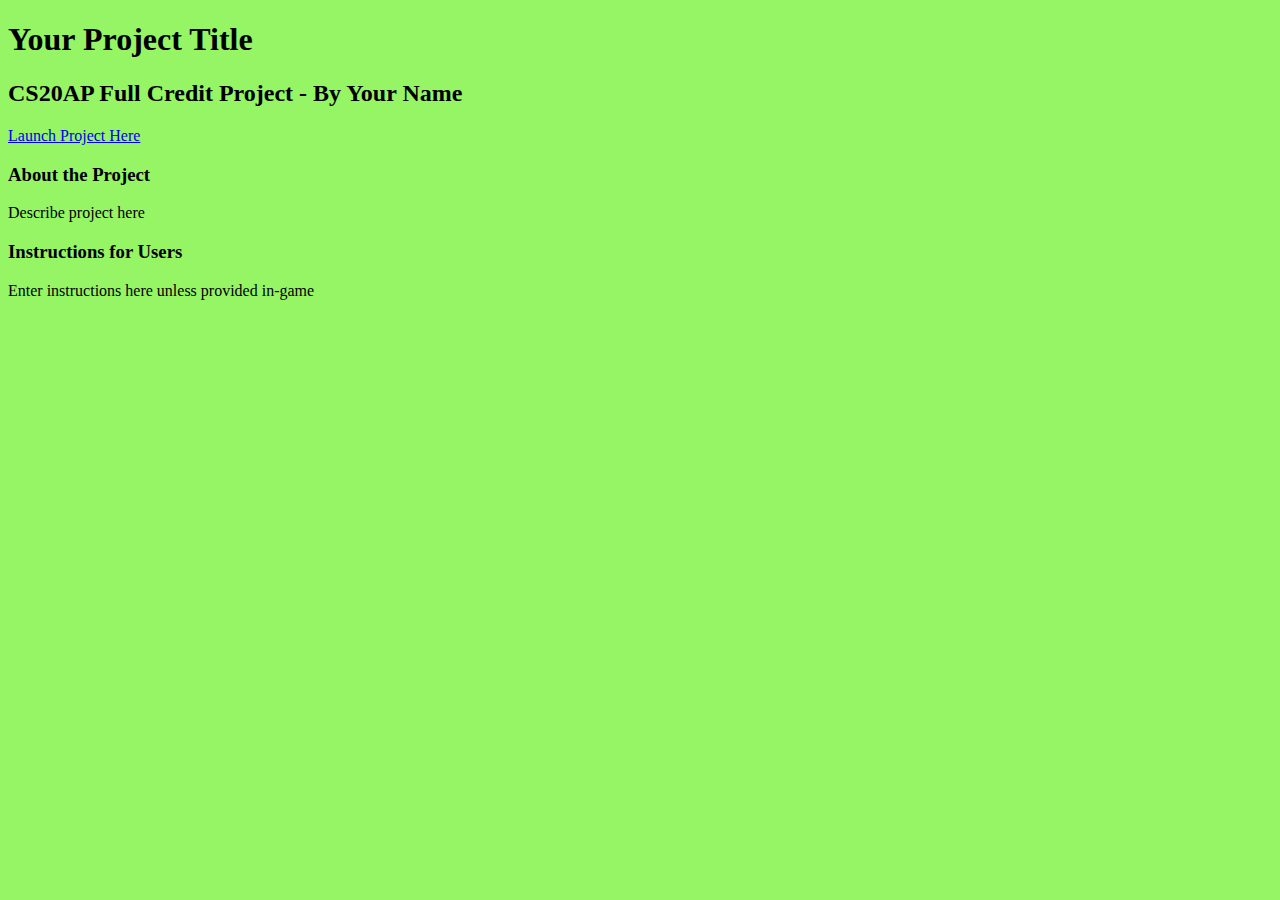
==== index.html @ 7b3a94d1 "Initial commit" ====
<!DOCTYPE html>
<html>

<head>
  <meta charset="utf-8">
  <meta name="viewport" content="width=device-width">
  <title>CS20AP Full Credit Project</title>
    <style>
        body {
            background-color: #95f564 ;
        }
    </style>
</head>

<body>

        <div id="topdiv">

        <h1>Your Project Title </h1>
            <h2>CS20AP Full Credit Project - By Your Name</h2>

            <p><a href="home.html">Launch Project Here</a> </p>
        </div>

        <div id="maincontent">
            <h3>About the Project</h3>
            <p>Describe project here</p>

            <h3>Instructions for Users</h3>
            <p>Enter instructions here unless provided in-game</p>


        </div>


</body>

</html>
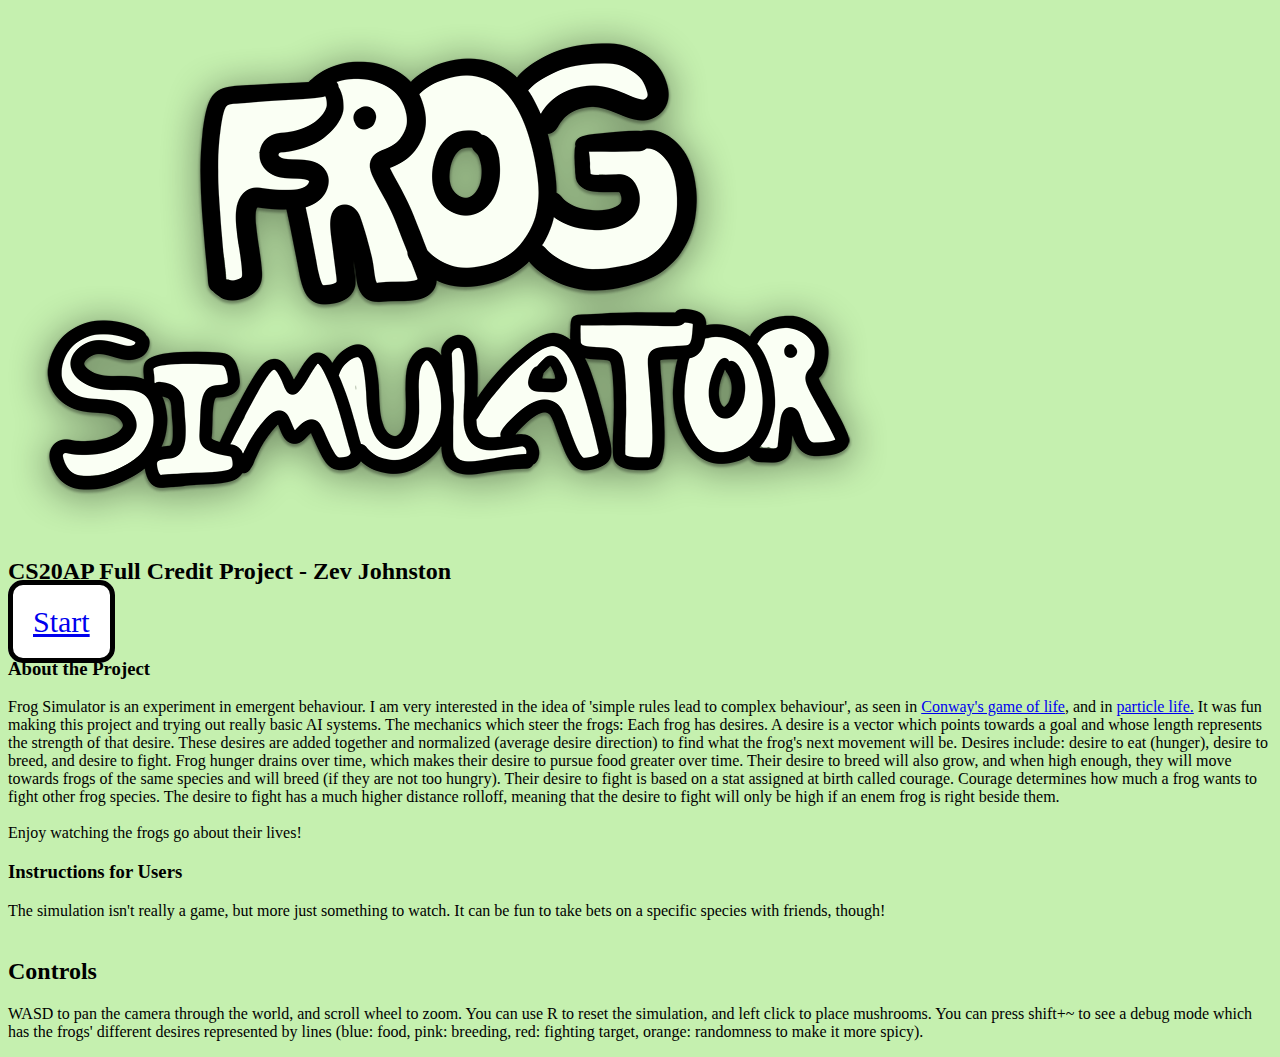
==== commit c6aa9484: "final proejct completion commit" ====
--- a/index.html
+++ b/index.html
@@ -5,32 +5,45 @@
   <meta charset="utf-8">
   <meta name="viewport" content="width=device-width">
   <title>CS20AP Full Credit Project</title>
-    <style>
-        body {
-            background-color: #95f564 ;
-        }
-    </style>
+  <style>
+    body {
+      background-color: #c5f0af;
+    }
+  </style>
+  <style href="style.css"></style>
 </head>
 
 <body>
 
-        <div id="topdiv">
+  <div id="topdiv">
 
-        <h1>Your Project Title </h1>
-            <h2>CS20AP Full Credit Project - By Your Name</h2>
+    <!-- <h1>Frog Simulator</h1> -->
+    <img src="./images/TitleSmall.png"></img>
+    <h2>CS20AP Full Credit Project - Zev Johnston</h2>
 
-            <p><a href="home.html">Launch Project Here</a> </p>
-        </div>
+    <p><a href="home.html" style="font-size:30px; background-color: white; padding: 20px; border-radius: 15px; border: 5px solid black; margin-top:40px; margin-bottom:40px;">Start</a> </p>
+    <!-- <button onclick="window.location.href='home.html">Start</button> -->
+  </div>
 
-        <div id="maincontent">
-            <h3>About the Project</h3>
-            <p>Describe project here</p>
+  <div id="maincontent">
+    <h3>About the Project</h3>
+    <p>Frog Simulator is an experiment in emergent behaviour. I am very interested in the idea of 'simple rules lead to
+      complex behaviour', as seen in <a href=https://playgameoflife.com />Conway's game of life</a>, and in <a
+        href="https://www.ventrella.com/Clusters/"> particle life.</a> It was fun making this project and trying out
+      really basic AI systems. The mechanics which steer the frogs: Each frog has desires. A desire is a vector which points towards a goal and whose length represents the strength of that desire. These desires are added together and normalized (average desire direction) to find what the frog's next movement will be. Desires include: desire to eat (hunger), desire to breed, and desire to fight. Frog hunger drains over time, which makes their desire to pursue food greater over time. Their desire to breed will also grow, and when high enough, they will move towards frogs of the same species and will breed (if they are not too hungry). Their desire to fight is based on a stat assigned at birth called courage. Courage determines how much a frog wants to fight other frog species. The desire to fight has a much higher distance rolloff, meaning that the desire to fight will only be high if an enem frog is right beside them. <br><br> Enjoy watching the frogs go about their lives!</p>
 
-            <h3>Instructions for Users</h3>
-            <p>Enter instructions here unless provided in-game</p>
+    <h3>Instructions for Users</h3>
+    <p>The simulation isn't really a game, but more just something to watch. It can be fun to take bets on a specific
+      species with friends, though!
+      <br> <br>
+    <h2>Controls</h2>
+      WASD to pan the camera through the world, and scroll wheel to zoom. You can use R to reset the simulation, and
+      left click to place mushrooms. You can press shift+~ to see a debug mode which has the frogs' different desires
+      represented by lines (blue: food, pink: breeding, red: fighting target, orange: randomness to make it more spicy).
+    </p>
 
 
-        </div>
+  </div>
 
 
 </body>
